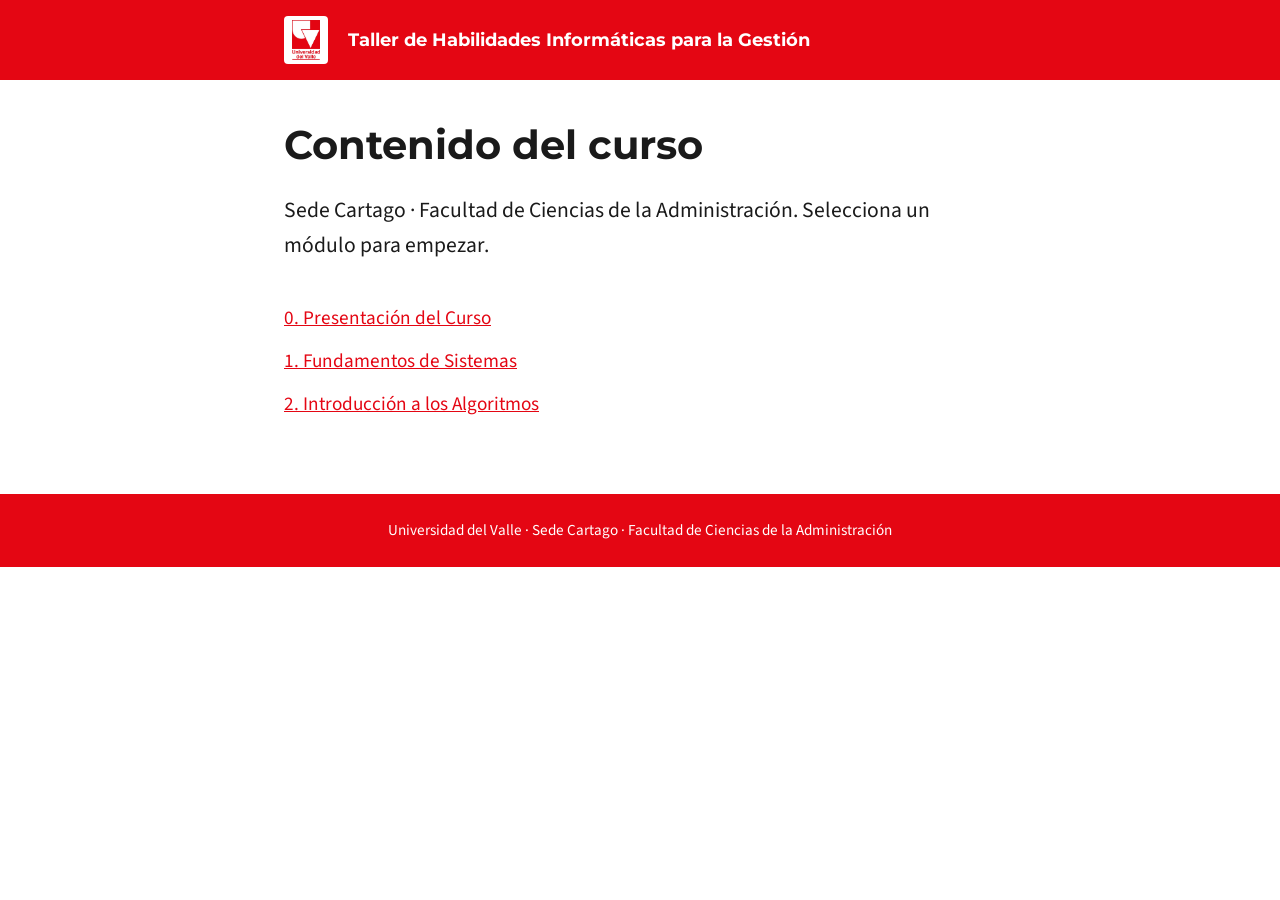
==== index.html @ f57b91fb "Add files via upload" ====
<!DOCTYPE html>
<html lang="es">
<head>
  <meta charset="UTF-8">
  <meta name="viewport" content="width=device-width, initial-scale=1.0">
  <title>Taller de Habilidades Informáticas para la Gestión</title>
  <link rel="stylesheet" href="assets/css/base.css">
  <link rel="stylesheet" href="assets/css/components.css">
</head>
<body>

  <header class="header-institucional">
    <div class="contenedor">
      <img class="logo" src="assets/img/logoUV_Oficial_Rojo.jpg" alt="Universidad del Valle">
      <span class="nombre-curso">Taller de Habilidades Informáticas para la Gestión</span>
    </div>
  </header>

  <main>
    <div class="contenedor">
      <h1>Contenido del curso</h1>
      <p class="introduccion">
        Sede Cartago · Facultad de Ciencias de la Administración.
        Selecciona un módulo para empezar.
      </p>

      <ul style="list-style:none; padding:0; font-size:1.2rem;">
        <li style="margin-bottom:0.75rem;">
          <a href="modulos/00-presentacion/index.html">0. Presentación del Curso</a>
        </li>
        <li style="margin-bottom:0.75rem;">
          <a href="modulos/01-fundamentos/index.html">1. Fundamentos de Sistemas</a>
        </li>
        <li style="margin-bottom:0.75rem;">
          <a href="modulos/02-algoritmia/index.html">2. Introducción a los Algoritmos</a>
        </li>
        <!-- Los próximos módulos (algoritmia, operadores, ejemplo resuelto...)
             se agregan aquí como nuevos <li> a medida que se construyen -->
      </ul>
    </div>
  </main>

  <footer class="footer-institucional">
    <div class="contenedor">
      Universidad del Valle · Sede Cartago · Facultad de Ciencias de la Administración
    </div>
  </footer>

</body>
</html>
---- assets/css/base.css ----
/* ============================================
   BASE.CSS
   Variables institucionales, reset y tipografía
   ============================================ */

@import url('https://fonts.googleapis.com/css2?family=Montserrat:wght@700;800&family=Source+Sans+3:wght@400;600&display=swap');

:root {
  /* Colores institucionales */
  --color-rojo: #E40613;
  --color-rojo-oscuro: #A80410;
  --color-texto: #1A1A1A;
  --color-fondo: #FFFFFF;
  --color-fondo-secundario: #F7F5F4;
  --color-borde: #E0DDDC;

  /* Tipografía */
  --fuente-titulos: 'Montserrat', sans-serif;
  --fuente-cuerpo: 'Source Sans 3', sans-serif;
  --fuente-codigo: ui-monospace, 'Courier New', monospace;

  /* Layout */
  --ancho-contenido: 760px;
}

* {
  box-sizing: border-box;
}

html {
  scroll-behavior: smooth;
}

body {
  margin: 0;
  font-family: var(--fuente-cuerpo);
  font-size: 1.25rem;
  line-height: 1.6;
  color: var(--color-texto);
  background: var(--color-fondo);
}

h1, h2, h3 {
  font-family: var(--fuente-titulos);
  font-weight: 700;
  line-height: 1.25;
  margin: 0 0 0.6em 0;
}

h1 { font-size: 2.5rem; }
h2 { font-size: 2rem; }
h3 { font-size: 1.5rem; }

p {
  margin: 0 0 1em 0;
}

a {
  color: var(--color-rojo);
}

a:hover {
  color: var(--color-rojo-oscuro);
}

button {
  font-family: inherit;
  font-size: inherit;
  cursor: pointer;
}

/* Utilidad de ancho de contenido, reutilizada por header/main/footer */
.contenedor {
  max-width: var(--ancho-contenido);
  margin: 0 auto;
  padding: 0 1.5rem;
}

/* Visible focus para accesibilidad de teclado */
a:focus-visible,
button:focus-visible {
  outline: 3px solid var(--color-rojo-oscuro);
  outline-offset: 2px;
}

@media (prefers-reduced-motion: reduce) {
  html {
    scroll-behavior: auto;
  }
  * {
    transition: none !important;
  }
}
---- assets/css/components.css ----
/* ============================================
   COMPONENTS.CSS
   Header, footer, bloques de concepto, acordeón,
   bloque de ejercicio, navegación entre módulos
   ============================================ */

/* ---------- Header institucional ---------- */
.header-institucional {
  background: var(--color-rojo);
  padding: 1rem 0;
}

.header-institucional .contenedor {
  display: flex;
  align-items: center;
  gap: 1.25rem;
}

.header-institucional img.logo {
  height: 48px;
  width: auto;
  background: #fff;
  padding: 4px 8px;
  border-radius: 4px;
}

.header-institucional .nombre-curso {
  color: #fff;
  font-family: var(--fuente-titulos);
  font-weight: 700;
  font-size: 1.1rem;
  line-height: 1.3;
}

/* ---------- Barra de módulo ---------- */
.barra-modulo {
  background: var(--color-fondo-secundario);
  border-bottom: 1px solid var(--color-borde);
  padding: 0.75rem 0;
}

.barra-modulo .contenedor {
  font-family: var(--fuente-titulos);
  font-weight: 700;
  color: var(--color-rojo);
  font-size: 1rem;
  letter-spacing: 0.02em;
}

/* ---------- Contenido principal ---------- */
main {
  padding: 2.5rem 0 3.5rem 0;
}

.introduccion {
  font-size: 1.35rem;
  color: var(--color-texto);
  margin-bottom: 2.5rem;
}

/* ---------- Bloque de concepto ---------- */
.bloque-concepto {
  margin-bottom: 2.5rem;
  padding-bottom: 2.5rem;
  border-bottom: 1px solid var(--color-borde);
}

.bloque-concepto:last-child {
  border-bottom: none;
}

.bloque-concepto .esencial {
  font-size: 1.25rem;
}

/* ---------- Acordeón "Profundizar" ---------- */
.acordeon-boton {
  display: flex;
  align-items: center;
  gap: 0.5rem;
  background: none;
  border: none;
  color: var(--color-rojo);
  font-weight: 600;
  font-size: 1.05rem;
  padding: 0.4rem 0;
  margin-top: 0.5rem;
}

.acordeon-boton:hover {
  color: var(--color-rojo-oscuro);
}

.acordeon-icono {
  display: inline-block;
  transition: transform 0.2s ease;
  font-size: 0.85em;
}

.acordeon-boton[aria-expanded="true"] .acordeon-icono {
  transform: rotate(90deg);
}

.acordeon-contenido {
  overflow: hidden;
  max-height: 0;
  transition: max-height 0.25s ease;
}

.acordeon-contenido.abierto {
  max-height: 800px;
}

.acordeon-cuerpo {
  background: var(--color-fondo-secundario);
  border-left: 4px solid var(--color-rojo);
  padding: 1rem 1.25rem;
  margin-top: 0.75rem;
  font-size: 1.1rem;
}

/* ---------- Bloque de ejercicio (Análisis / Diseño / Implementación) ---------- */
.bloque-ejercicio {
  background: var(--color-fondo-secundario);
  border: 1px solid var(--color-borde);
  border-radius: 4px;
  padding: 1.5rem;
  margin-top: 2rem;
}

.bloque-ejercicio h3 {
  color: var(--color-rojo);
  font-size: 1.15rem;
  margin-bottom: 0.75rem;
}

.paso-ejercicio {
  margin-bottom: 1.5rem;
}

.paso-ejercicio:last-child {
  margin-bottom: 0;
}

.paso-ejercicio .etiqueta-paso {
  font-family: var(--fuente-titulos);
  font-weight: 700;
  font-size: 0.95rem;
  text-transform: none;
  color: var(--color-texto);
  margin-bottom: 0.4rem;
}

pre.codigo {
  background: #fff;
  border-left: 4px solid var(--color-rojo);
  padding: 1rem 1.25rem;
  font-family: var(--fuente-codigo);
  font-size: 1.05rem;
  overflow-x: auto;
  margin: 0;
  white-space: pre;
}

/* ---------- Navegación entre módulos ---------- */
.navegacion-modulos {
  display: flex;
  justify-content: space-between;
  margin-top: 3rem;
  padding-top: 1.5rem;
  border-top: 2px solid var(--color-borde);
}

.navegacion-modulos a {
  font-family: var(--fuente-titulos);
  font-weight: 700;
  text-decoration: none;
}

/* ---------- Footer institucional ---------- */
.footer-institucional {
  background: var(--color-rojo);
  color: #fff;
  padding: 1.5rem 0;
  font-size: 0.95rem;
}

.footer-institucional .contenedor {
  text-align: center;
}

/* ---------- Quiz de opción múltiple (interactivo) ---------- */
.pregunta-quiz {
  margin-bottom: 1.75rem;
  text-align: left;
}

.enunciado-quiz {
  font-weight: 600;
  margin-bottom: 0.6rem;
}

.opciones-quiz {
  display: flex;
  flex-wrap: wrap;
  gap: 0.6rem;
}

.opcion-quiz {
  background: var(--color-fondo-secundario);
  border: 2px solid var(--color-borde);
  border-radius: 6px;
  padding: 0.6rem 1rem;
  font-family: var(--fuente-codigo);
  font-size: 0.95em;
}

.opcion-quiz:hover:not(:disabled) {
  border-color: var(--color-rojo);
}

.opcion-quiz:disabled {
  cursor: default;
}

.opcion-quiz.correcta {
  background: #E7F6EC;
  border-color: #2E7D42;
  color: #205C31;
}

.opcion-quiz.incorrecta {
  background: #FBE9E9;
  border-color: var(--color-rojo);
  color: var(--color-rojo-oscuro);
}

.feedback-quiz {
  margin-top: 0.5rem;
  font-weight: 600;
}

.feedback-correcta {
  color: #205C31;
}

.feedback-incorrecta {
  color: var(--color-rojo-oscuro);
}

/* ---------- Evaluación numérica (interactiva) ---------- */
.lista-evaluacion {
  text-align: left;
}

.fila-evaluacion {
  display: flex;
  align-items: center;
  gap: 0.75rem;
  flex-wrap: wrap;
  margin-bottom: 0.9rem;
}

.enunciado-eval {
  font-family: var(--fuente-codigo);
  min-width: 220px;
}

.input-eval {
  width: 6rem;
  padding: 0.4rem 0.6rem;
  border: 2px solid var(--color-borde);
  border-radius: 6px;
  font-family: var(--fuente-codigo);
  font-size: 1em;
}

.input-eval:focus {
  border-color: var(--color-rojo);
  outline: none;
}

.boton-verificar-fila {
  background: var(--color-rojo);
  color: #fff;
  border: none;
  border-radius: 6px;
  padding: 0.4rem 0.9rem;
  font-weight: 600;
}

.boton-verificar-fila:hover {
  background: var(--color-rojo-oscuro);
}

.feedback-eval {
  font-weight: 700;
}

/* ---------- Responsive ---------- */
@media (max-width: 600px) {
  h1 { font-size: 1.9rem; }
  h2 { font-size: 1.5rem; }
  body { font-size: 1.1rem; }

  .header-institucional .contenedor {
    flex-direction: column;
    align-items: flex-start;
    gap: 0.6rem;
  }
}
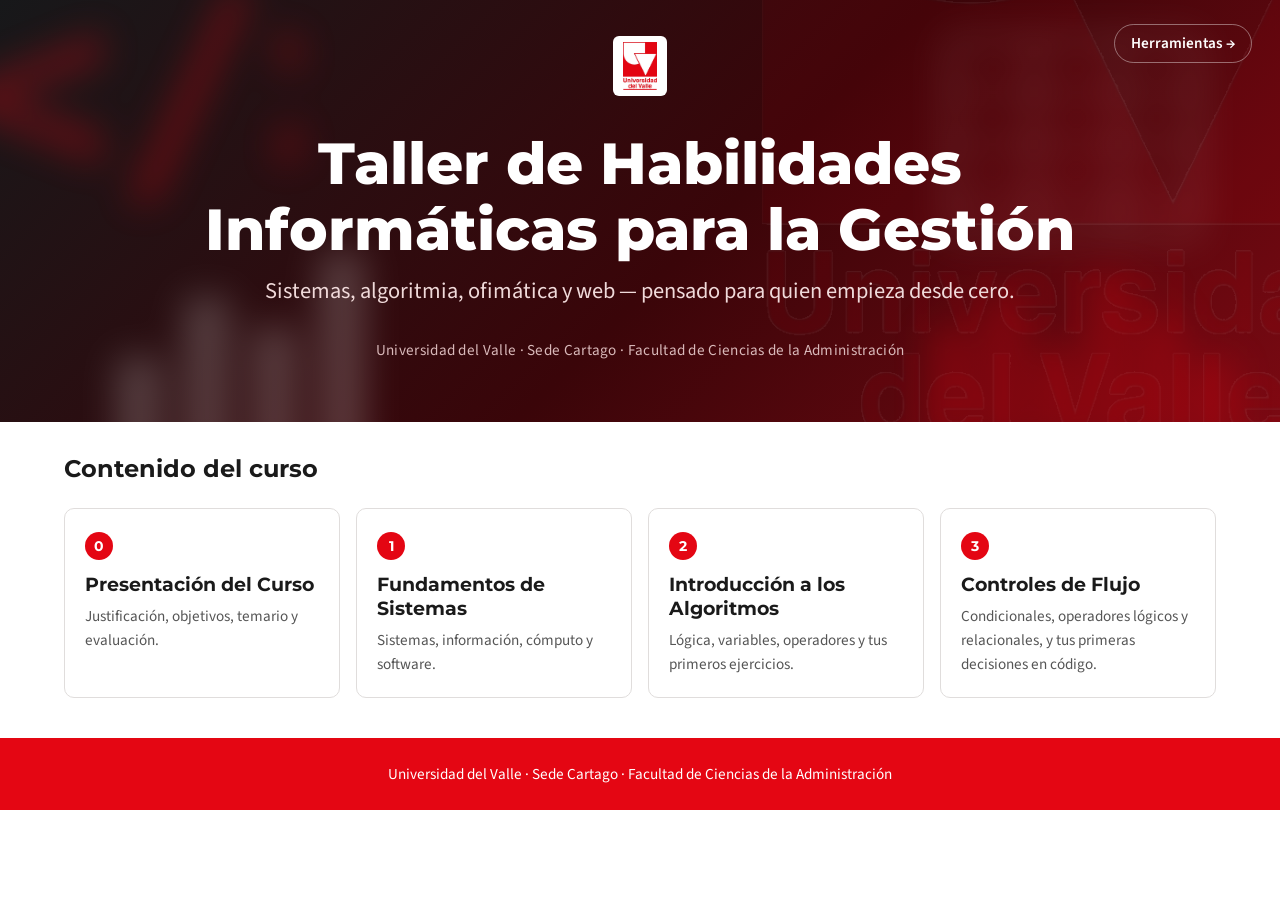
==== commit 0dbf0cd8: "Add files via upload" ====
--- a/index.html
+++ b/index.html
@@ -5,40 +5,84 @@
   <meta name="viewport" content="width=device-width, initial-scale=1.0">
   <title>Taller de Habilidades Informáticas para la Gestión</title>
   <link rel="stylesheet" href="assets/css/base.css">
-  <link rel="stylesheet" href="assets/css/components.css">
+  <link rel="stylesheet" href="assets/css/portada.css">
 </head>
 <body>
 
-  <header class="header-institucional">
-    <div class="contenedor">
-      <img class="logo" src="assets/img/logoUV_Oficial_Rojo.jpg" alt="Universidad del Valle">
-      <span class="nombre-curso">Taller de Habilidades Informáticas para la Gestión</span>
+  <section class="hero">
+    <div class="hero-fondo" aria-hidden="true">
+      <img class="marca-agua" src="assets/img/logoUV_transparente.png" alt="">
+
+      <svg class="forma forma-codigo" viewBox="0 0 200 200" xmlns="http://www.w3.org/2000/svg">
+        <text x="0" y="140" font-family="ui-monospace, monospace" font-weight="700" font-size="150" fill="currentColor">&lt;/&gt;</text>
+      </svg>
+
+      <svg class="forma forma-hoja" viewBox="0 0 200 160" xmlns="http://www.w3.org/2000/svg">
+        <rect x="5" y="5" width="190" height="150" rx="6" fill="none" stroke="currentColor" stroke-width="6"/>
+        <line x1="5" y1="45" x2="195" y2="45" stroke="currentColor" stroke-width="5"/>
+        <line x1="5" y1="85" x2="195" y2="85" stroke="currentColor" stroke-width="5"/>
+        <line x1="5" y1="125" x2="195" y2="125" stroke="currentColor" stroke-width="5"/>
+        <line x1="70" y1="5" x2="70" y2="155" stroke="currentColor" stroke-width="5"/>
+        <line x1="135" y1="5" x2="135" y2="155" stroke="currentColor" stroke-width="5"/>
+      </svg>
+
+      <svg class="forma forma-datos" viewBox="0 0 200 160" xmlns="http://www.w3.org/2000/svg">
+        <rect x="10" y="90" width="30" height="70" fill="currentColor"/>
+        <rect x="55" y="50" width="30" height="110" fill="currentColor"/>
+        <rect x="100" y="70" width="30" height="90" fill="currentColor"/>
+        <rect x="145" y="20" width="30" height="140" fill="currentColor"/>
+      </svg>
+
+      <svg class="forma forma-ciudad" viewBox="0 0 400 180" xmlns="http://www.w3.org/2000/svg">
+        <rect x="10" y="70" width="40" height="110" fill="currentColor"/>
+        <rect x="60" y="40" width="40" height="140" fill="currentColor"/>
+        <rect x="110" y="90" width="40" height="90" fill="currentColor"/>
+        <rect x="160" y="20" width="40" height="160" fill="currentColor"/>
+        <rect x="210" y="60" width="40" height="120" fill="currentColor"/>
+        <rect x="260" y="100" width="40" height="80" fill="currentColor"/>
+        <circle cx="30" cy="30" r="6" fill="currentColor"/>
+        <circle cx="130" cy="15" r="6" fill="currentColor"/>
+        <circle cx="230" cy="30" r="6" fill="currentColor"/>
+        <line x1="30" y1="30" x2="130" y2="15" stroke="currentColor" stroke-width="2"/>
+        <line x1="130" y1="15" x2="230" y2="30" stroke="currentColor" stroke-width="2"/>
+      </svg>
     </div>
-  </header>
 
-  <main>
-    <div class="contenedor">
-      <h1>Contenido del curso</h1>
-      <p class="introduccion">
-        Sede Cartago · Facultad de Ciencias de la Administración.
-        Selecciona un módulo para empezar.
-      </p>
+    <a class="enlace-herramientas" href="herramientas/index.html">Herramientas &rarr;</a>
+    <div class="hero-contenido">
+      <img class="logo-inicio" src="assets/img/logoUV_Oficial_Rojo.jpg" alt="Universidad del Valle">
+      <h1>Taller de Habilidades Informáticas para la Gestión</h1>
+      <p class="subtitulo">Sistemas, algoritmia, ofimática y web — pensado para quien empieza desde cero.</p>
+      <p class="institucion">Universidad del Valle · Sede Cartago · Facultad de Ciencias de la Administración</p>
+    </div>
+  </section>
 
-      <ul style="list-style:none; padding:0; font-size:1.2rem;">
-        <li style="margin-bottom:0.75rem;">
-          <a href="modulos/00-presentacion/index.html">0. Presentación del Curso</a>
-        </li>
-        <li style="margin-bottom:0.75rem;">
-          <a href="modulos/01-fundamentos/index.html">1. Fundamentos de Sistemas</a>
-        </li>
-        <li style="margin-bottom:0.75rem;">
-          <a href="modulos/02-algoritmia/index.html">2. Introducción a los Algoritmos</a>
-        </li>
-        <!-- Los próximos módulos (algoritmia, operadores, ejemplo resuelto...)
-             se agregan aquí como nuevos <li> a medida que se construyen -->
-      </ul>
+  <section class="modulos-seccion">
+    <h2>Contenido del curso</h2>
+    <div class="rejilla-modulos">
+      <a class="tarjeta-modulo" href="modulos/00-presentacion/index.html">
+        <span class="numero-modulo">0</span>
+        <h3>Presentación del Curso</h3>
+        <p>Justificación, objetivos, temario y evaluación.</p>
+      </a>
+      <a class="tarjeta-modulo" href="modulos/01-fundamentos/index.html">
+        <span class="numero-modulo">1</span>
+        <h3>Fundamentos de Sistemas</h3>
+        <p>Sistemas, información, cómputo y software.</p>
+      </a>
+      <a class="tarjeta-modulo" href="modulos/02-algoritmia/index.html">
+        <span class="numero-modulo">2</span>
+        <h3>Introducción a los Algoritmos</h3>
+        <p>Lógica, variables, operadores y tus primeros ejercicios.</p>
+      </a>
+      <a class="tarjeta-modulo" href="modulos/03-controles-flujo/index.html">
+        <span class="numero-modulo">3</span>
+        <h3>Controles de Flujo</h3>
+        <p>Condicionales, operadores lógicos y relacionales, y tus primeras decisiones en código.</p>
+      </a>
+      <!-- Los próximos módulos se agregan aquí como nuevas tarjetas -->
     </div>
-  </main>
+  </section>
 
   <footer class="footer-institucional">
     <div class="contenedor">
--- a/assets/css/portada.css
+++ b/assets/css/portada.css
@@ -0,0 +1,220 @@
+/* ============================================
+   PORTADA.CSS
+   Estilo exclusivo de la página de inicio (index.html).
+   Deliberadamente más expresivo que diapositivas.css —
+   la portada es la carta de presentación del sitio;
+   el contenido interno prioriza legibilidad para proyección.
+   No se carga en ninguna página de módulo.
+   ============================================ */
+
+body {
+  margin: 0;
+}
+
+/* ---------- Hero ---------- */
+.hero {
+  position: relative;
+  overflow: hidden;
+  background: linear-gradient(135deg, #17181A 0%, #3A0509 55%, #7A0912 100%);
+  color: #fff;
+  padding: 2.25rem 1.5rem 2.75rem 1.5rem;
+}
+
+.hero-fondo {
+  position: absolute;
+  inset: 0;
+  overflow: hidden;
+  pointer-events: none;
+}
+
+/* Marca de agua institucional: nítida, muy transparente, sin difuminar */
+.marca-agua {
+  position: absolute;
+  right: -8%;
+  bottom: -12%;
+  width: 55vw;
+  max-width: 620px;
+  opacity: 0.07;
+}
+
+/* Formas temáticas difuminadas: programación, hoja de cálculo, datos, ciudad inteligente */
+.forma {
+  position: absolute;
+  filter: blur(18px);
+  opacity: 0.35;
+}
+
+.forma-codigo {
+  top: -60px;
+  left: -40px;
+  width: 340px;
+  color: #E40613;
+}
+
+.forma-hoja {
+  top: 8%;
+  right: 6%;
+  width: 260px;
+  color: #ffffff;
+  opacity: 0.18;
+}
+
+.forma-datos {
+  bottom: -40px;
+  left: 8%;
+  width: 300px;
+  color: #ffffff;
+  opacity: 0.2;
+}
+
+.forma-ciudad {
+  bottom: -20px;
+  right: -60px;
+  width: 420px;
+  color: #E40613;
+  opacity: 0.28;
+}
+
+.hero-contenido {
+  position: relative;
+  z-index: 1;
+  max-width: 900px;
+  margin: 0 auto;
+  text-align: center;
+}
+
+.hero-contenido .logo-inicio {
+  height: 60px;
+  margin-bottom: 1.5rem;
+  background: #fff;
+  padding: 6px 10px;
+  border-radius: 6px;
+}
+
+.hero-contenido h1 {
+  font-family: var(--fuente-titulos);
+  font-weight: 800;
+  font-size: clamp(2.2rem, 3vw + 1.5rem, 3.6rem);
+  margin: 0 0 0.75rem 0;
+  line-height: 1.15;
+}
+
+.hero-contenido .subtitulo {
+  font-size: clamp(1.1rem, 1vw + 0.9rem, 1.4rem);
+  color: #F0DADA;
+  margin: 0;
+}
+
+.hero-contenido .institucion {
+  margin-top: 1.75rem;
+  font-size: 0.95rem;
+  color: #D9B9BA;
+  letter-spacing: 0.02em;
+}
+
+.enlace-herramientas {
+  position: absolute;
+  top: 1.5rem;
+  right: 1.75rem;
+  z-index: 2;
+  color: #fff;
+  text-decoration: none;
+  font-weight: 600;
+  font-size: 0.95rem;
+  border: 1px solid rgba(255,255,255,0.4);
+  border-radius: 20px;
+  padding: 0.4rem 1rem;
+}
+
+.enlace-herramientas:hover {
+  border-color: #fff;
+  background: rgba(255,255,255,0.1);
+}
+
+/* ---------- Listado de módulos ---------- */
+.modulos-seccion {
+  max-width: 1200px;
+  margin: 0 auto;
+  padding: 2rem 1.5rem 2.5rem 1.5rem;
+}
+
+.modulos-seccion h2 {
+  font-family: var(--fuente-titulos);
+  font-size: 1.5rem;
+  color: var(--color-texto);
+  margin-bottom: 1.5rem;
+}
+
+.rejilla-modulos {
+  display: grid;
+  grid-template-columns: repeat(auto-fill, minmax(230px, 1fr));
+  gap: 1rem;
+}
+
+.tarjeta-modulo {
+  display: block;
+  text-decoration: none;
+  color: var(--color-texto);
+  background: #fff;
+  border: 1px solid var(--color-borde);
+  border-radius: 10px;
+  padding: 1.25rem;
+  transition: border-color 0.15s ease, transform 0.15s ease;
+}
+
+.tarjeta-modulo:hover {
+  border-color: var(--color-rojo);
+  transform: translateY(-3px);
+}
+
+.tarjeta-modulo .numero-modulo {
+  display: inline-block;
+  background: var(--color-rojo);
+  color: #fff;
+  font-family: var(--fuente-titulos);
+  font-weight: 700;
+  font-size: 0.85rem;
+  width: 28px;
+  height: 28px;
+  line-height: 28px;
+  text-align: center;
+  border-radius: 50%;
+  margin-bottom: 0.75rem;
+}
+
+.tarjeta-modulo h3 {
+  font-family: var(--fuente-titulos);
+  font-size: 1.2rem;
+  margin: 0 0 0.5rem 0;
+  color: var(--color-texto);
+}
+
+.tarjeta-modulo p {
+  font-size: 0.95rem;
+  color: #555;
+  margin: 0;
+}
+
+@media (max-width: 600px) {
+  .hero {
+    padding: 2.5rem 1.25rem 3rem 1.25rem;
+  }
+  .marca-agua {
+    width: 80vw;
+  }
+  .enlace-herramientas {
+    top: 1rem;
+    right: 1rem;
+    font-size: 0.85rem;
+    padding: 0.3rem 0.8rem;
+  }
+}
+
+/* ---------- Footer institucional (propio de la portada) ---------- */
+.footer-institucional {
+  background: var(--color-rojo);
+  color: #fff;
+  padding: 1.5rem 0;
+  font-size: 0.95rem;
+  text-align: center;
+}
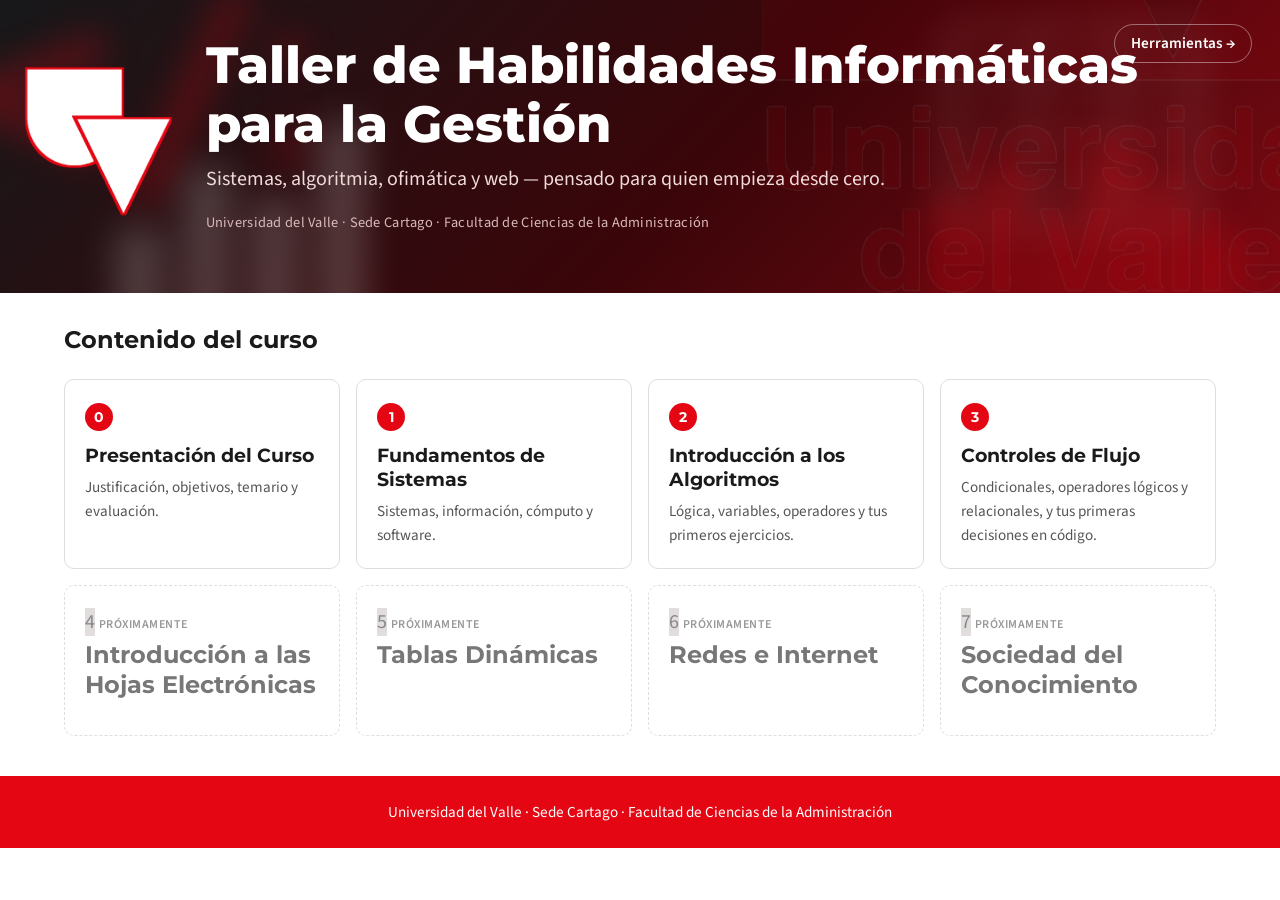
==== commit 23cfa15d: "Add files via upload" ====
--- a/index.html
+++ b/index.html
@@ -50,10 +50,12 @@
 
     <a class="enlace-herramientas" href="herramientas/index.html">Herramientas &rarr;</a>
     <div class="hero-contenido">
-      <img class="logo-inicio" src="assets/img/logoUV_Oficial_Rojo.jpg" alt="Universidad del Valle">
-      <h1>Taller de Habilidades Informáticas para la Gestión</h1>
-      <p class="subtitulo">Sistemas, algoritmia, ofimática y web — pensado para quien empieza desde cero.</p>
-      <p class="institucion">Universidad del Valle · Sede Cartago · Facultad de Ciencias de la Administración</p>
+      <img class="logo-inicio" src="assets/img/logoUV_silueta.png" alt="Universidad del Valle">
+      <div class="hero-texto">
+        <h1>Taller de Habilidades Informáticas para la Gestión</h1>
+        <p class="subtitulo">Sistemas, algoritmia, ofimática y web — pensado para quien empieza desde cero.</p>
+        <p class="institucion">Universidad del Valle · Sede Cartago · Facultad de Ciencias de la Administración</p>
+      </div>
     </div>
   </section>
 
@@ -80,6 +82,26 @@
         <h3>Controles de Flujo</h3>
         <p>Condicionales, operadores lógicos y relacionales, y tus primeras decisiones en código.</p>
       </a>
+      <div class="tarjeta-modulo-proximamente">
+        <span class="numero-modulo">4</span>
+        <span class="etiqueta-proximamente">Próximamente</span>
+        <h3>Introducción a las Hojas Electrónicas</h3>
+      </div>
+      <div class="tarjeta-modulo-proximamente">
+        <span class="numero-modulo">5</span>
+        <span class="etiqueta-proximamente">Próximamente</span>
+        <h3>Tablas Dinámicas</h3>
+      </div>
+      <div class="tarjeta-modulo-proximamente">
+        <span class="numero-modulo">6</span>
+        <span class="etiqueta-proximamente">Próximamente</span>
+        <h3>Redes e Internet</h3>
+      </div>
+      <div class="tarjeta-modulo-proximamente">
+        <span class="numero-modulo">7</span>
+        <span class="etiqueta-proximamente">Próximamente</span>
+        <h3>Sociedad del Conocimiento</h3>
+      </div>
       <!-- Los próximos módulos se agregan aquí como nuevas tarjetas -->
     </div>
   </section>
--- a/assets/css/portada.css
+++ b/assets/css/portada.css
@@ -78,36 +78,40 @@
 .hero-contenido {
   position: relative;
   z-index: 1;
-  max-width: 900px;
+  max-width: 1300px;
   margin: 0 auto;
-  text-align: center;
+  display: flex;
+  align-items: center;
+  gap: 2rem;
+  text-align: left;
 }
 
 .hero-contenido .logo-inicio {
-  height: 60px;
-  margin-bottom: 1.5rem;
-  background: #fff;
-  padding: 6px 10px;
-  border-radius: 6px;
+  height: clamp(120px, 12vw, 210px);
+  flex: 0 0 auto;
+}
+
+.hero-texto {
+  flex: 1 1 auto;
 }
 
 .hero-contenido h1 {
   font-family: var(--fuente-titulos);
   font-weight: 800;
-  font-size: clamp(2.2rem, 3vw + 1.5rem, 3.6rem);
-  margin: 0 0 0.75rem 0;
+  font-size: clamp(1.9rem, 2.4vw + 1.3rem, 3.2rem);
+  margin: 0 0 0.6rem 0;
   line-height: 1.15;
 }
 
 .hero-contenido .subtitulo {
-  font-size: clamp(1.1rem, 1vw + 0.9rem, 1.4rem);
+  font-size: clamp(1rem, 0.8vw + 0.85rem, 1.25rem);
   color: #F0DADA;
   margin: 0;
 }
 
 .hero-contenido .institucion {
-  margin-top: 1.75rem;
-  font-size: 0.95rem;
+  margin-top: 1rem;
+  font-size: 0.9rem;
   color: #D9B9BA;
   letter-spacing: 0.02em;
 }
@@ -167,6 +171,33 @@
   transform: translateY(-3px);
 }
 
+.tarjeta-modulo-proximamente {
+  display: block;
+  background: transparent;
+  border: 1px dashed var(--color-borde);
+  border-radius: 10px;
+  padding: 1.25rem;
+  color: #888;
+}
+
+.tarjeta-modulo-proximamente .numero-modulo {
+  background: #E0DDDC;
+}
+
+.tarjeta-modulo-proximamente h3 {
+  color: #777;
+}
+
+.etiqueta-proximamente {
+  display: inline-block;
+  font-size: 0.75rem;
+  font-weight: 600;
+  color: #999;
+  text-transform: uppercase;
+  letter-spacing: 0.04em;
+  margin-bottom: 0.4rem;
+}
+
 .tarjeta-modulo .numero-modulo {
   display: inline-block;
   background: var(--color-rojo);
@@ -208,6 +239,13 @@
     font-size: 0.85rem;
     padding: 0.3rem 0.8rem;
   }
+  .hero-contenido {
+    flex-direction: column;
+    text-align: center;
+  }
+  .hero-contenido .logo-inicio {
+    height: 80px;
+  }
 }
 
 /* ---------- Footer institucional (propio de la portada) ---------- */
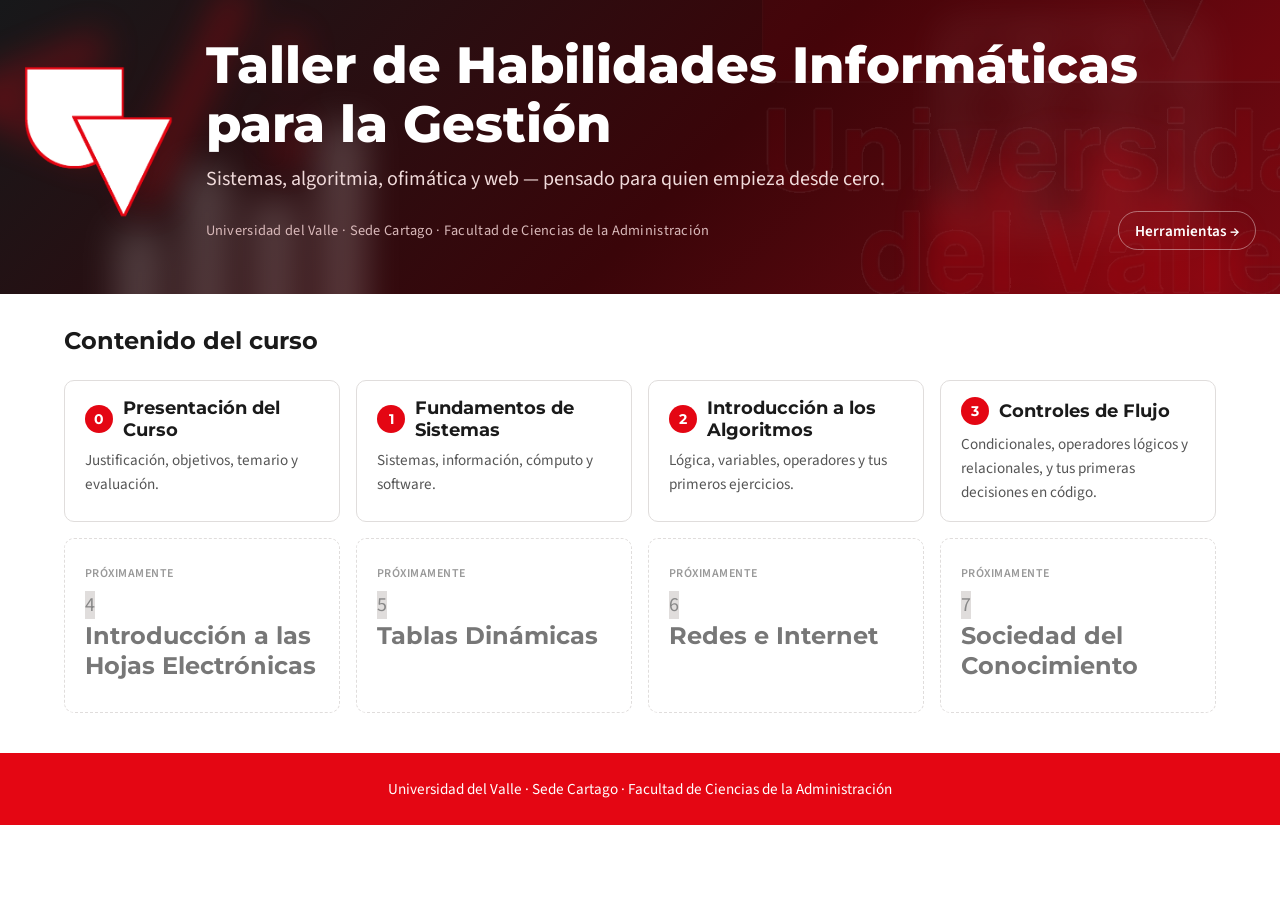
==== commit c669a132: "Add files via upload" ====
--- a/index.html
+++ b/index.html
@@ -48,13 +48,15 @@
       </svg>
     </div>
 
-    <a class="enlace-herramientas" href="herramientas/index.html">Herramientas &rarr;</a>
     <div class="hero-contenido">
       <img class="logo-inicio" src="assets/img/logoUV_silueta.png" alt="Universidad del Valle">
       <div class="hero-texto">
         <h1>Taller de Habilidades Informáticas para la Gestión</h1>
         <p class="subtitulo">Sistemas, algoritmia, ofimática y web — pensado para quien empieza desde cero.</p>
-        <p class="institucion">Universidad del Valle · Sede Cartago · Facultad de Ciencias de la Administración</p>
+        <div class="fila-institucion">
+          <p class="institucion">Universidad del Valle · Sede Cartago · Facultad de Ciencias de la Administración</p>
+          <a class="enlace-herramientas" href="herramientas/index.html">Herramientas &rarr;</a>
+        </div>
       </div>
     </div>
   </section>
@@ -63,44 +65,60 @@
     <h2>Contenido del curso</h2>
     <div class="rejilla-modulos">
       <a class="tarjeta-modulo" href="modulos/00-presentacion/index.html">
-        <span class="numero-modulo">0</span>
-        <h3>Presentación del Curso</h3>
+        <div class="fila-titulo">
+          <span class="numero-modulo">0</span>
+          <h3>Presentación del Curso</h3>
+        </div>
         <p>Justificación, objetivos, temario y evaluación.</p>
       </a>
       <a class="tarjeta-modulo" href="modulos/01-fundamentos/index.html">
-        <span class="numero-modulo">1</span>
-        <h3>Fundamentos de Sistemas</h3>
+        <div class="fila-titulo">
+          <span class="numero-modulo">1</span>
+          <h3>Fundamentos de Sistemas</h3>
+        </div>
         <p>Sistemas, información, cómputo y software.</p>
       </a>
       <a class="tarjeta-modulo" href="modulos/02-algoritmia/index.html">
-        <span class="numero-modulo">2</span>
-        <h3>Introducción a los Algoritmos</h3>
+        <div class="fila-titulo">
+          <span class="numero-modulo">2</span>
+          <h3>Introducción a los Algoritmos</h3>
+        </div>
         <p>Lógica, variables, operadores y tus primeros ejercicios.</p>
       </a>
       <a class="tarjeta-modulo" href="modulos/03-controles-flujo/index.html">
-        <span class="numero-modulo">3</span>
-        <h3>Controles de Flujo</h3>
+        <div class="fila-titulo">
+          <span class="numero-modulo">3</span>
+          <h3>Controles de Flujo</h3>
+        </div>
         <p>Condicionales, operadores lógicos y relacionales, y tus primeras decisiones en código.</p>
       </a>
       <div class="tarjeta-modulo-proximamente">
-        <span class="numero-modulo">4</span>
         <span class="etiqueta-proximamente">Próximamente</span>
-        <h3>Introducción a las Hojas Electrónicas</h3>
+        <div class="fila-titulo">
+          <span class="numero-modulo">4</span>
+          <h3>Introducción a las Hojas Electrónicas</h3>
+        </div>
       </div>
       <div class="tarjeta-modulo-proximamente">
-        <span class="numero-modulo">5</span>
         <span class="etiqueta-proximamente">Próximamente</span>
-        <h3>Tablas Dinámicas</h3>
+        <div class="fila-titulo">
+          <span class="numero-modulo">5</span>
+          <h3>Tablas Dinámicas</h3>
+        </div>
       </div>
       <div class="tarjeta-modulo-proximamente">
-        <span class="numero-modulo">6</span>
         <span class="etiqueta-proximamente">Próximamente</span>
-        <h3>Redes e Internet</h3>
+        <div class="fila-titulo">
+          <span class="numero-modulo">6</span>
+          <h3>Redes e Internet</h3>
+        </div>
       </div>
       <div class="tarjeta-modulo-proximamente">
-        <span class="numero-modulo">7</span>
         <span class="etiqueta-proximamente">Próximamente</span>
-        <h3>Sociedad del Conocimiento</h3>
+        <div class="fila-titulo">
+          <span class="numero-modulo">7</span>
+          <h3>Sociedad del Conocimiento</h3>
+        </div>
       </div>
       <!-- Los próximos módulos se agregan aquí como nuevas tarjetas -->
     </div>
--- a/assets/css/portada.css
+++ b/assets/css/portada.css
@@ -110,17 +110,23 @@
 }
 
 .hero-contenido .institucion {
-  margin-top: 1rem;
+  margin: 0;
   font-size: 0.9rem;
   color: #D9B9BA;
   letter-spacing: 0.02em;
 }
 
+.fila-institucion {
+  display: flex;
+  align-items: center;
+  justify-content: space-between;
+  flex-wrap: wrap;
+  gap: 0.75rem;
+  margin-top: 1rem;
+}
+
 .enlace-herramientas {
-  position: absolute;
-  top: 1.5rem;
-  right: 1.75rem;
-  z-index: 2;
+  flex: 0 0 auto;
   color: #fff;
   text-decoration: none;
   font-weight: 600;
@@ -162,7 +168,7 @@
   background: #fff;
   border: 1px solid var(--color-borde);
   border-radius: 10px;
-  padding: 1.25rem;
+  padding: 1rem 1.25rem;
   transition: border-color 0.15s ease, transform 0.15s ease;
 }
 
@@ -176,7 +182,7 @@
   background: transparent;
   border: 1px dashed var(--color-borde);
   border-radius: 10px;
-  padding: 1.25rem;
+  padding: 1rem 1.25rem;
   color: #888;
 }
 
@@ -199,7 +205,10 @@
 }
 
 .tarjeta-modulo .numero-modulo {
-  display: inline-block;
+  display: inline-flex;
+  align-items: center;
+  justify-content: center;
+  flex: 0 0 auto;
   background: var(--color-rojo);
   color: #fff;
   font-family: var(--fuente-titulos);
@@ -207,16 +216,20 @@
   font-size: 0.85rem;
   width: 28px;
   height: 28px;
-  line-height: 28px;
-  text-align: center;
   border-radius: 50%;
-  margin-bottom: 0.75rem;
+}
+
+.tarjeta-modulo .fila-titulo {
+  display: flex;
+  align-items: center;
+  gap: 0.65rem;
+  margin-bottom: 0.4rem;
 }
 
 .tarjeta-modulo h3 {
   font-family: var(--fuente-titulos);
-  font-size: 1.2rem;
-  margin: 0 0 0.5rem 0;
+  font-size: 1.1rem;
+  margin: 0;
   color: var(--color-texto);
 }
 
@@ -234,10 +247,11 @@
     width: 80vw;
   }
   .enlace-herramientas {
-    top: 1rem;
-    right: 1rem;
     font-size: 0.85rem;
     padding: 0.3rem 0.8rem;
+  }
+  .fila-institucion {
+    justify-content: center;
   }
   .hero-contenido {
     flex-direction: column;
